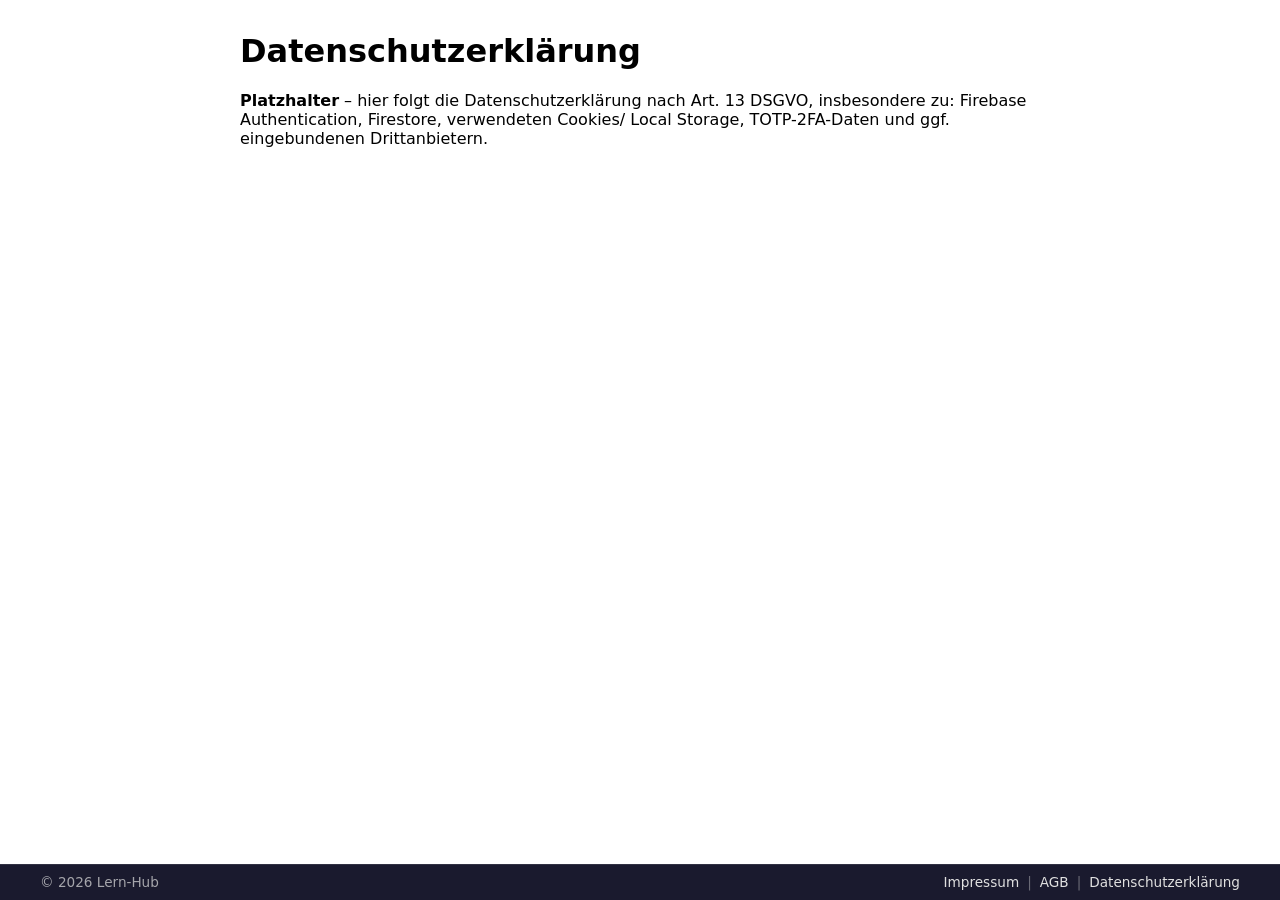
==== footer-datenschutz.html @ 0b38438c "Add files via upload" ====
<!DOCTYPE html>
<html lang="de">

<head>
    <meta charset="UTF-8">
    <meta name="viewport" content="width=device-width, initial-scale=1.0">
    <title>Datenschutzerklärung – Lern-Hub</title>
    <link rel="stylesheet" href="/footer-style.css">
</head>

<body>
    <main style="max-width: 800px; margin: 2rem auto; padding: 0 1rem; font-family: system-ui, sans-serif;">
        <h1>Datenschutzerklärung</h1>
        <p><strong>Platzhalter</strong> – hier folgt die Datenschutzerklärung nach Art. 13 DSGVO,
            insbesondere zu: Firebase Authentication, Firestore, verwendeten Cookies/
            Local Storage, TOTP-2FA-Daten und ggf. eingebundenen Drittanbietern.</p>
    </main>
    <script src="/footer-config.js"></script>
    <script src="/footer-app.js" defer></script>
</body>

</html>
---- footer-style.css ----
/* footer-style.css — Styling für #globaler-footer
   Gehört zum Footer-Baustein (footer-config.js, footer-app.js).
   Als externe Datei eingebunden -> Browser cached sie einmal
   projektweit statt bei jedem Seitenaufruf neu zu laden. */

#globaler-footer {
    position: fixed;
    bottom: 0;
    left: 0;
    width: 100%;
    background: #1a1a2e;
    color: #e0e0e0;
    font-family: system-ui, -apple-system, "Segoe UI", sans-serif;
    font-size: 0.85rem;
    z-index: 1000;
    border-top: 1px solid rgba(255, 255, 255, 0.1);
    box-sizing: border-box;
}

#globaler-footer .footer-inner {
    max-width: 1200px;
    margin: 0 auto;
    padding: 0.6rem 1rem;
    display: flex;
    flex-wrap: wrap;
    justify-content: space-between;
    align-items: center;
    gap: 0.5rem;
}

#globaler-footer .footer-copyright {
    opacity: 0.7;
}

#globaler-footer nav {
    display: flex;
    align-items: center;
    gap: 0.5rem;
}

#globaler-footer a {
    color: #e0e0e0;
    text-decoration: none;
}

#globaler-footer a:hover,
#globaler-footer a:focus-visible {
    text-decoration: underline;
    outline: none;
}

#globaler-footer .footer-trenner {
    opacity: 0.4;
}

/* Platz am Seitenende reservieren, damit der fixierte Footer keinen
   Inhalt verdeckt. Wird nur wirksam, wenn der Footer tatsächlich
   eingefügt wurde (siehe footer-app.js). */
body.hat-globalen-footer {
    padding-bottom: 3rem;
}

@media (max-width: 480px) {
    #globaler-footer .footer-inner {
        flex-direction: column;
        text-align: center;
    }
}
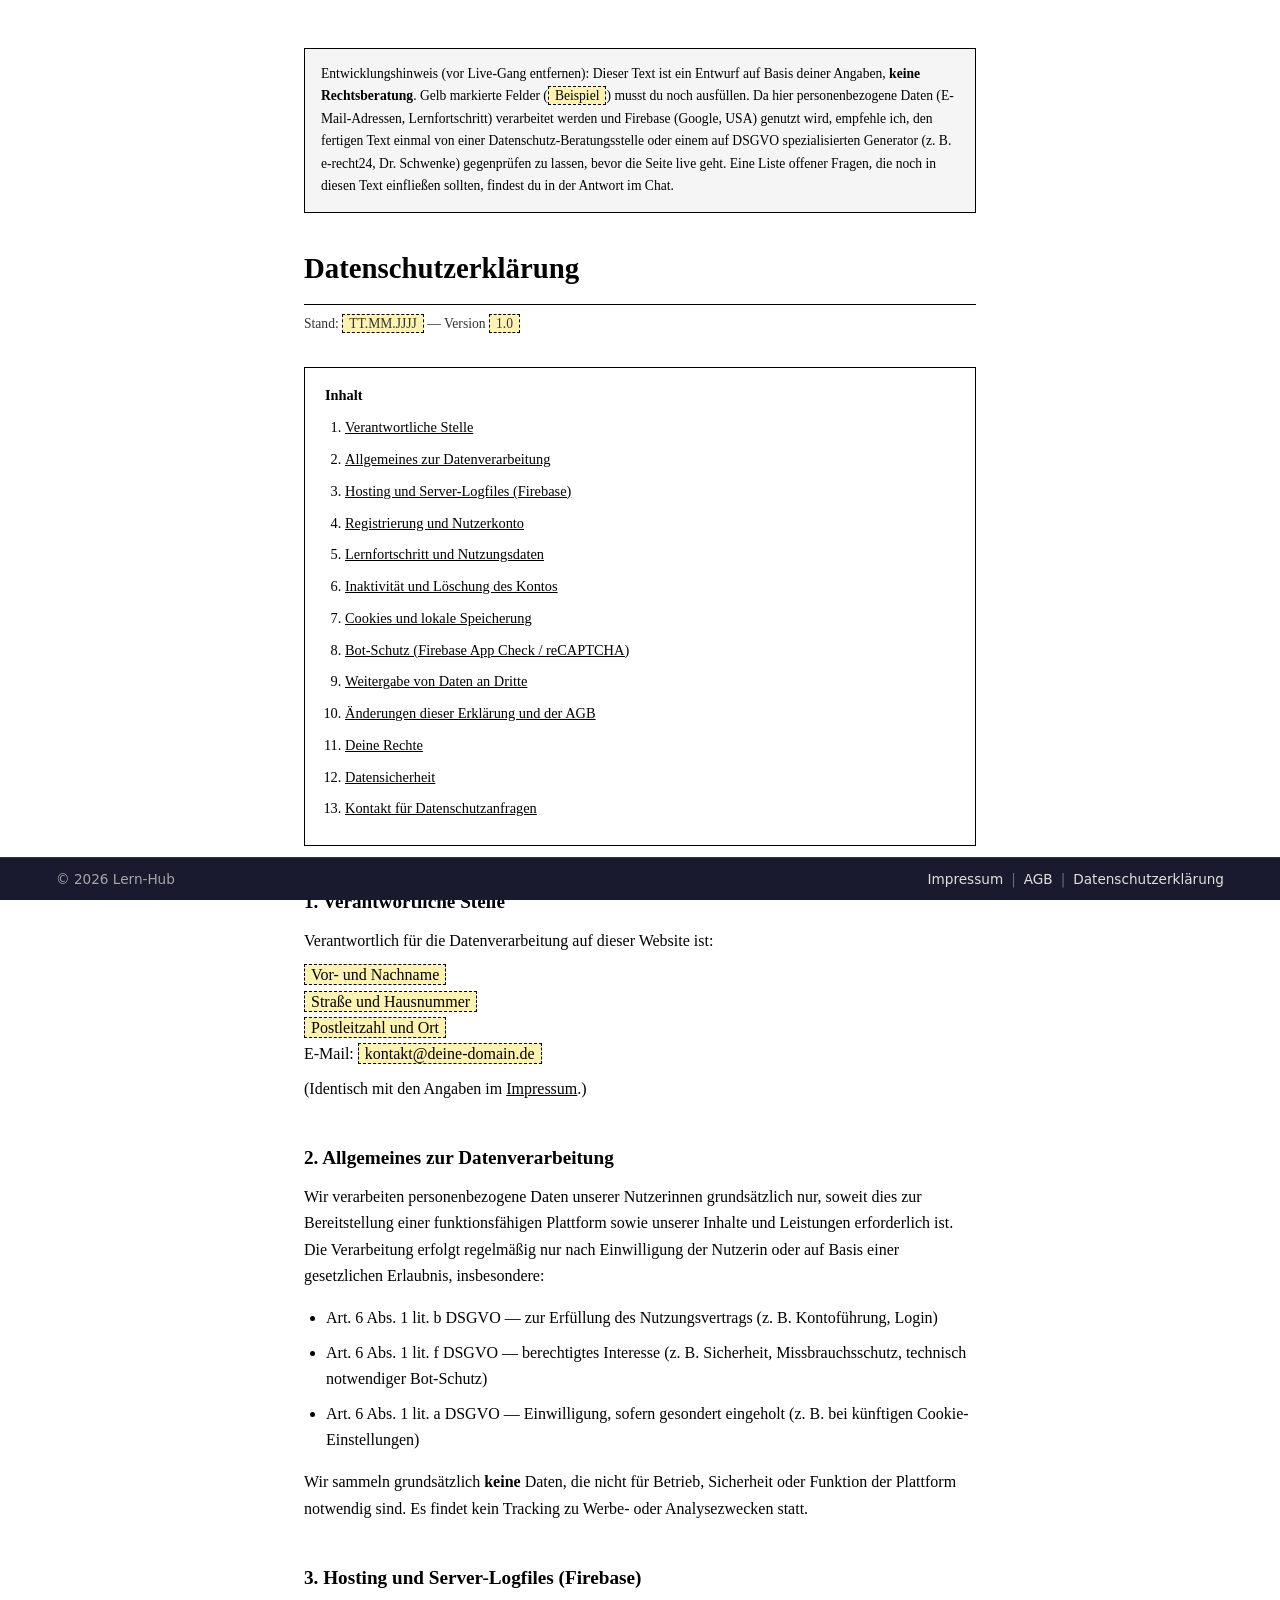
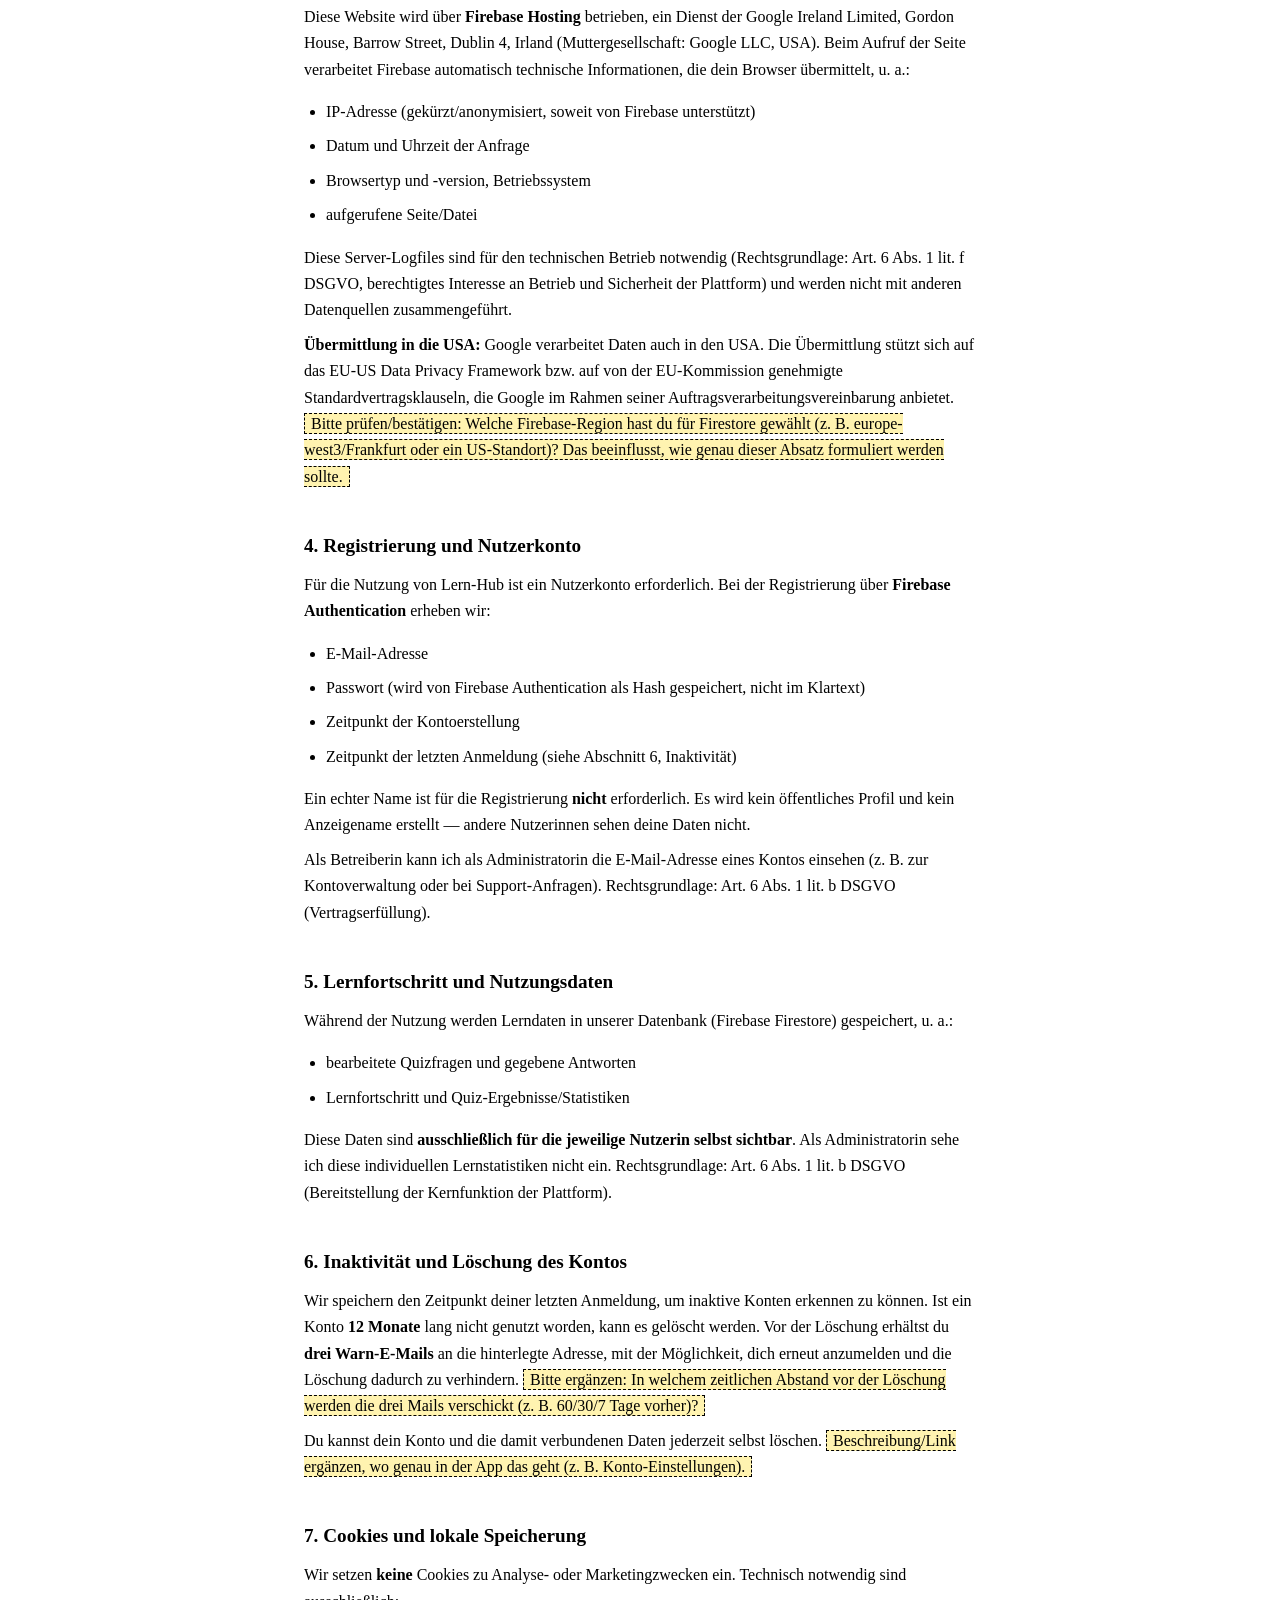
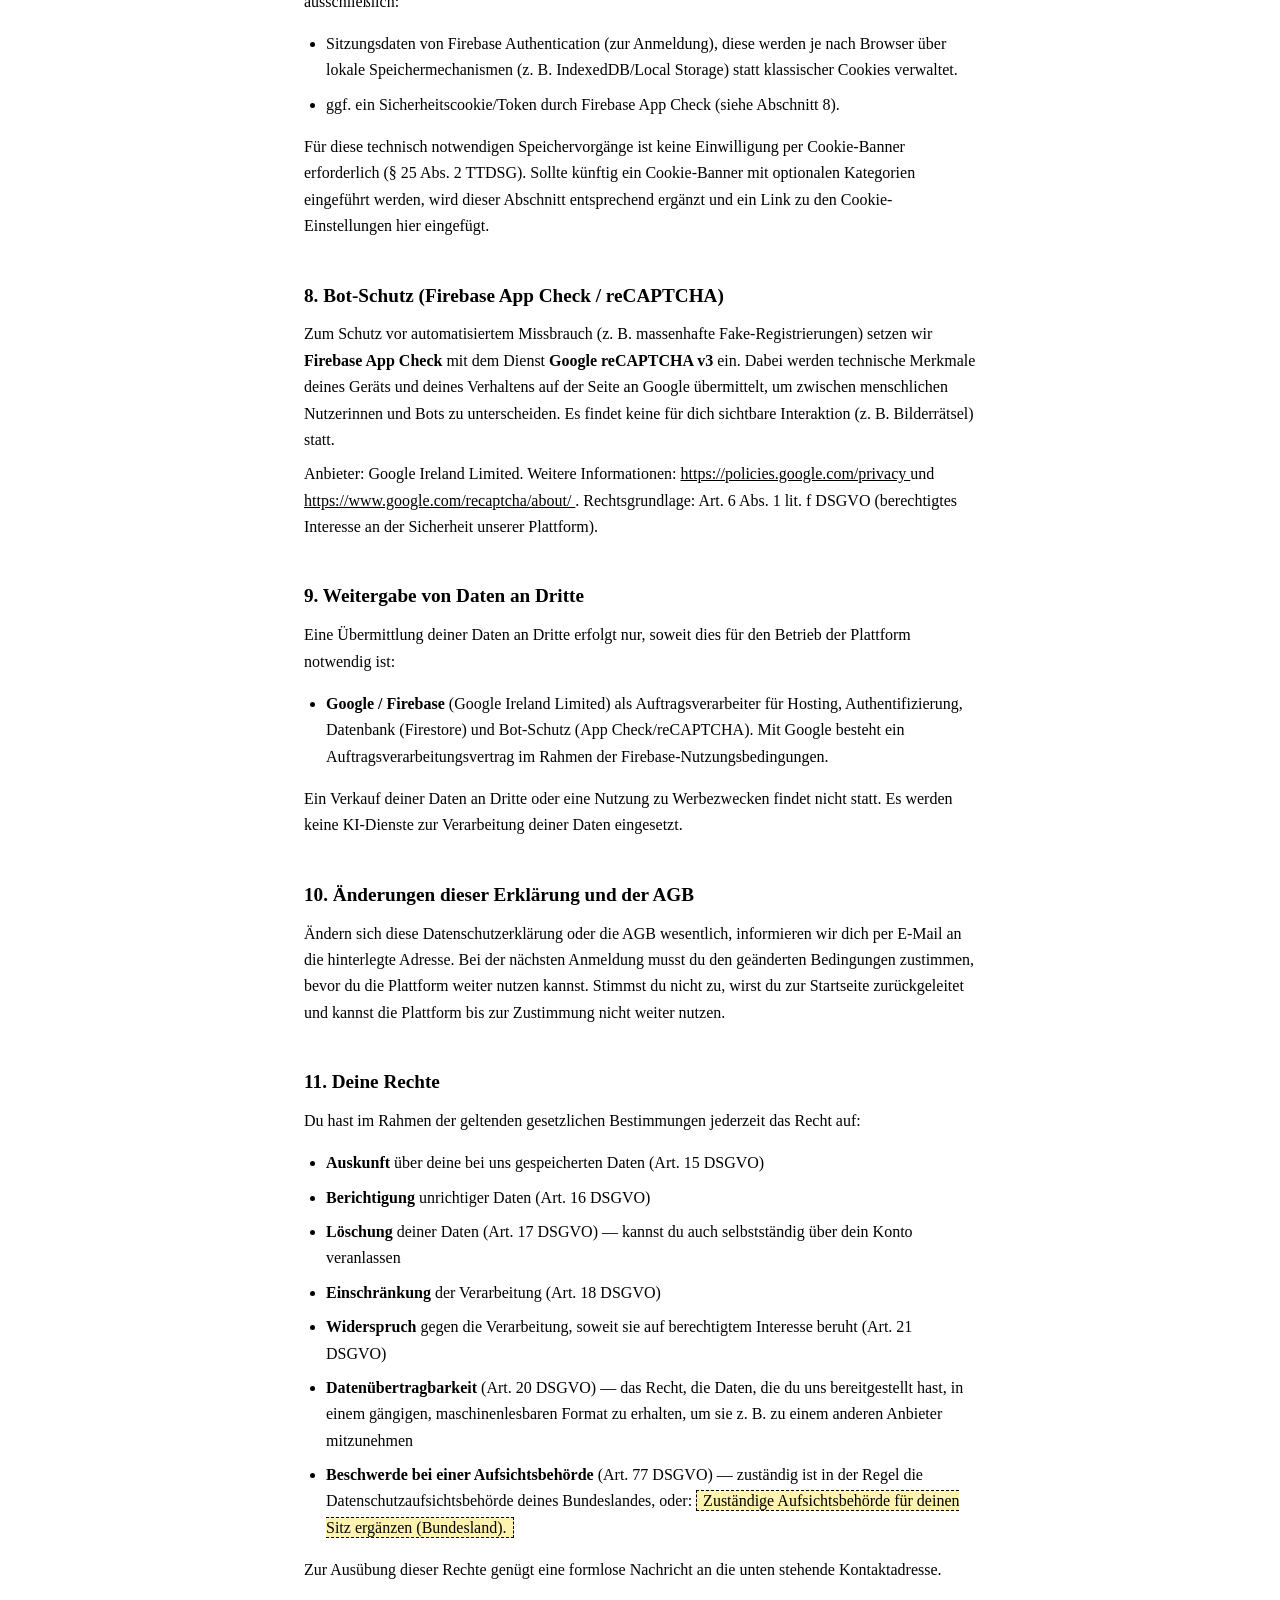
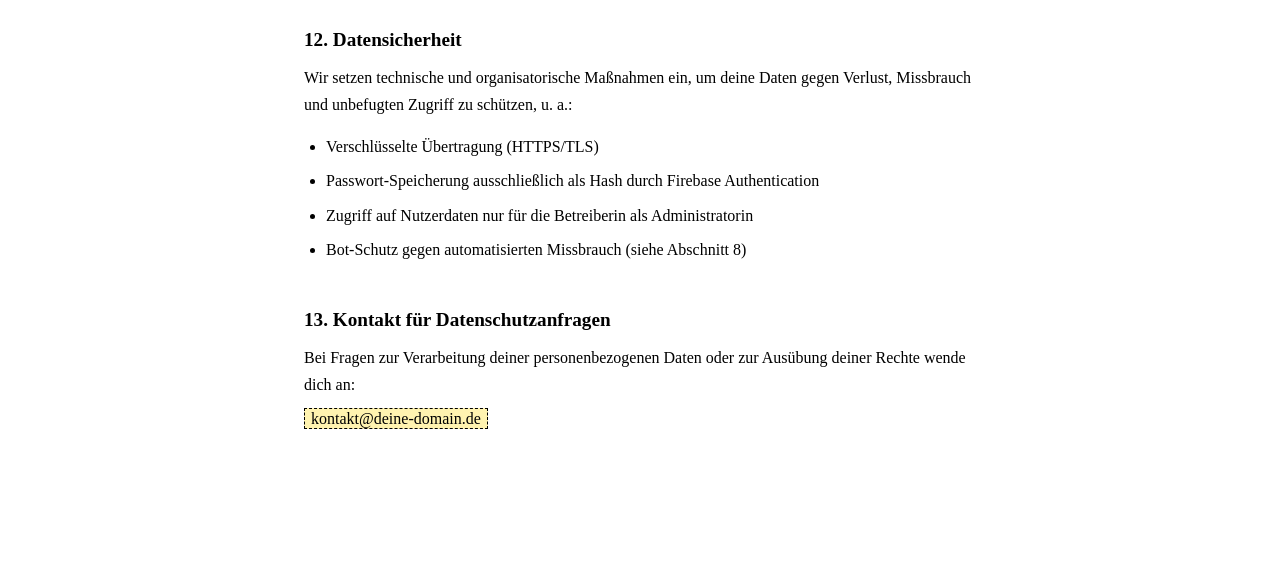
==== commit 1299c01b: "Revise footer-datenschutz.html with full privacy policy The document now includes a comprehensive pr" ====
--- a/footer-datenschutz.html
+++ b/footer-datenschutz.html
@@ -1,22 +1,355 @@
 <!DOCTYPE html>
 <html lang="de">
-
 <head>
-    <meta charset="UTF-8">
-    <meta name="viewport" content="width=device-width, initial-scale=1.0">
-    <title>Datenschutzerklärung – Lern-Hub</title>
-    <link rel="stylesheet" href="/footer-style.css">
+  <meta charset="UTF-8">
+  <meta name="viewport" content="width=device-width, initial-scale=1.0">
+  <title>Datenschutzerklärung – Lern-Hub</title>
+
+  <link rel="stylesheet" href="/footer-style.css">
+
+  <style>
+    :root {
+      --schrift: Georgia, "Times New Roman", Times, serif;
+    }
+    * { box-sizing: border-box; }
+    body {
+      margin: 0;
+      background: #ffffff;
+      color: #000000;
+      font-family: var(--schrift);
+      line-height: 1.65;
+    }
+    main {
+      max-width: 720px;
+      margin: 0 auto;
+      padding: 48px 24px 96px;
+    }
+    h1 {
+      font-size: 1.8rem;
+      margin: 0 0 8px;
+      border-bottom: 1px solid #000000;
+      padding-bottom: 12px;
+    }
+    .stand {
+      font-size: 0.85rem;
+      margin: 0 0 32px;
+      color: #333333;
+    }
+    h2 {
+      font-size: 1.2rem;
+      margin: 40px 0 10px;
+    }
+    h3 {
+      font-size: 1rem;
+      margin: 20px 0 6px;
+    }
+    p, li { margin: 0 0 8px; }
+    ul { padding-left: 22px; }
+    a { color: #000000; }
+    .platzhalter {
+      background: #fff3b0;
+      border: 1px dashed #000000;
+      padding: 1px 6px;
+    }
+    .hinweis-entwicklung {
+      margin: 0 0 32px;
+      padding: 14px 16px;
+      border: 1px solid #000000;
+      background: #f5f5f5;
+      font-size: 0.85rem;
+    }
+    nav.inhaltsverzeichnis {
+      margin: 0 0 32px;
+      padding: 16px 20px;
+      border: 1px solid #000000;
+      font-size: 0.9rem;
+    }
+    nav.inhaltsverzeichnis ol {
+      margin: 8px 0 0;
+      padding-left: 20px;
+    }
+  </style>
 </head>
-
 <body>
-    <main style="max-width: 800px; margin: 2rem auto; padding: 0 1rem; font-family: system-ui, sans-serif;">
-        <h1>Datenschutzerklärung</h1>
-        <p><strong>Platzhalter</strong> – hier folgt die Datenschutzerklärung nach Art. 13 DSGVO,
-            insbesondere zu: Firebase Authentication, Firestore, verwendeten Cookies/
-            Local Storage, TOTP-2FA-Daten und ggf. eingebundenen Drittanbietern.</p>
-    </main>
-    <script src="/footer-config.js"></script>
-    <script src="/footer-app.js" defer></script>
+  <main>
+
+    <p class="hinweis-entwicklung">
+      Entwicklungshinweis (vor Live-Gang entfernen): Dieser Text ist ein
+      Entwurf auf Basis deiner Angaben, <strong>keine Rechtsberatung</strong>.
+      Gelb markierte Felder (<span class="platzhalter">Beispiel</span>) musst
+      du noch ausfüllen. Da hier personenbezogene Daten (E-Mail-Adressen,
+      Lernfortschritt) verarbeitet werden und Firebase (Google, USA) genutzt
+      wird, empfehle ich, den fertigen Text einmal von einer
+      Datenschutz-Beratungsstelle oder einem auf DSGVO spezialisierten
+      Generator (z. B. e-recht24, Dr. Schwenke) gegenprüfen zu lassen, bevor
+      die Seite live geht. Eine Liste offener Fragen, die noch in diesen
+      Text einfließen sollten, findest du in der Antwort im Chat.
+    </p>
+
+    <h1>Datenschutzerklärung</h1>
+    <p class="stand">Stand: <span class="platzhalter">TT.MM.JJJJ</span> — Version <span class="platzhalter">1.0</span></p>
+
+    <nav class="inhaltsverzeichnis" aria-label="Inhaltsverzeichnis">
+      <strong>Inhalt</strong>
+      <ol>
+        <li><a href="#verantwortliche-stelle">Verantwortliche Stelle</a></li>
+        <li><a href="#allgemeines">Allgemeines zur Datenverarbeitung</a></li>
+        <li><a href="#hosting">Hosting und Server-Logfiles (Firebase)</a></li>
+        <li><a href="#konto">Registrierung und Nutzerkonto</a></li>
+        <li><a href="#lernfortschritt">Lernfortschritt und Nutzungsdaten</a></li>
+        <li><a href="#inaktivitaet">Inaktivität und Löschung des Kontos</a></li>
+        <li><a href="#cookies">Cookies und lokale Speicherung</a></li>
+        <li><a href="#recaptcha">Bot-Schutz (Firebase App Check / reCAPTCHA)</a></li>
+        <li><a href="#drittanbieter">Weitergabe von Daten an Dritte</a></li>
+        <li><a href="#aenderungen">Änderungen dieser Erklärung und der AGB</a></li>
+        <li><a href="#rechte">Deine Rechte</a></li>
+        <li><a href="#sicherheit">Datensicherheit</a></li>
+        <li><a href="#kontakt">Kontakt für Datenschutzanfragen</a></li>
+      </ol>
+    </nav>
+
+    <h2 id="verantwortliche-stelle">1. Verantwortliche Stelle</h2>
+    <p>Verantwortlich für die Datenverarbeitung auf dieser Website ist:</p>
+    <p>
+      <span class="platzhalter">Vor- und Nachname</span><br>
+      <span class="platzhalter">Straße und Hausnummer</span><br>
+      <span class="platzhalter">Postleitzahl und Ort</span><br>
+      E-Mail: <span class="platzhalter">kontakt@deine-domain.de</span>
+    </p>
+    <p>(Identisch mit den Angaben im <a href="/footer-impressum.html">Impressum</a>.)</p>
+
+    <h2 id="allgemeines">2. Allgemeines zur Datenverarbeitung</h2>
+    <p>
+      Wir verarbeiten personenbezogene Daten unserer Nutzerinnen grundsätzlich
+      nur, soweit dies zur Bereitstellung einer funktionsfähigen Plattform
+      sowie unserer Inhalte und Leistungen erforderlich ist. Die Verarbeitung
+      erfolgt regelmäßig nur nach Einwilligung der Nutzerin oder auf Basis
+      einer gesetzlichen Erlaubnis, insbesondere:
+    </p>
+    <ul>
+      <li>Art. 6 Abs. 1 lit. b DSGVO — zur Erfüllung des Nutzungsvertrags (z. B. Kontoführung, Login)</li>
+      <li>Art. 6 Abs. 1 lit. f DSGVO — berechtigtes Interesse (z. B. Sicherheit, Missbrauchsschutz, technisch notwendiger Bot-Schutz)</li>
+      <li>Art. 6 Abs. 1 lit. a DSGVO — Einwilligung, sofern gesondert eingeholt (z. B. bei künftigen Cookie-Einstellungen)</li>
+    </ul>
+    <p>
+      Wir sammeln grundsätzlich <strong>keine</strong> Daten, die nicht für
+      Betrieb, Sicherheit oder Funktion der Plattform notwendig sind. Es
+      findet kein Tracking zu Werbe- oder Analysezwecken statt.
+    </p>
+
+    <h2 id="hosting">3. Hosting und Server-Logfiles (Firebase)</h2>
+    <p>
+      Diese Website wird über <strong>Firebase Hosting</strong> betrieben, ein
+      Dienst der Google Ireland Limited, Gordon House, Barrow Street, Dublin
+      4, Irland (Muttergesellschaft: Google LLC, USA). Beim Aufruf der Seite
+      verarbeitet Firebase automatisch technische Informationen, die dein
+      Browser übermittelt, u. a.:
+    </p>
+    <ul>
+      <li>IP-Adresse (gekürzt/anonymisiert, soweit von Firebase unterstützt)</li>
+      <li>Datum und Uhrzeit der Anfrage</li>
+      <li>Browsertyp und -version, Betriebssystem</li>
+      <li>aufgerufene Seite/Datei</li>
+    </ul>
+    <p>
+      Diese Server-Logfiles sind für den technischen Betrieb notwendig
+      (Rechtsgrundlage: Art. 6 Abs. 1 lit. f DSGVO, berechtigtes Interesse an
+      Betrieb und Sicherheit der Plattform) und werden nicht mit anderen
+      Datenquellen zusammengeführt.
+    </p>
+    <p>
+      <strong>Übermittlung in die USA:</strong> Google verarbeitet Daten auch
+      in den USA. Die Übermittlung stützt sich auf das
+      EU-US Data Privacy Framework bzw. auf von der EU-Kommission genehmigte
+      Standardvertragsklauseln, die Google im Rahmen seiner
+      Auftragsverarbeitungsvereinbarung anbietet.
+      <span class="platzhalter">
+        Bitte prüfen/bestätigen: Welche Firebase-Region hast du für Firestore
+        gewählt (z. B. europe-west3/Frankfurt oder ein US-Standort)? Das
+        beeinflusst, wie genau dieser Absatz formuliert werden sollte.
+      </span>
+    </p>
+
+    <h2 id="konto">4. Registrierung und Nutzerkonto</h2>
+    <p>
+      Für die Nutzung von Lern-Hub ist ein Nutzerkonto erforderlich. Bei der
+      Registrierung über <strong>Firebase Authentication</strong> erheben wir:
+    </p>
+    <ul>
+      <li>E-Mail-Adresse</li>
+      <li>Passwort (wird von Firebase Authentication als Hash gespeichert, nicht im Klartext)</li>
+      <li>Zeitpunkt der Kontoerstellung</li>
+      <li>Zeitpunkt der letzten Anmeldung (siehe Abschnitt 6, Inaktivität)</li>
+    </ul>
+    <p>
+      Ein echter Name ist für die Registrierung <strong>nicht</strong>
+      erforderlich. Es wird kein öffentliches Profil und kein Anzeigename
+      erstellt — andere Nutzerinnen sehen deine Daten nicht.
+    </p>
+    <p>
+      Als Betreiberin kann ich als Administratorin die E-Mail-Adresse eines
+      Kontos einsehen (z. B. zur Kontoverwaltung oder bei Support-Anfragen).
+      Rechtsgrundlage: Art. 6 Abs. 1 lit. b DSGVO (Vertragserfüllung).
+    </p>
+
+    <h2 id="lernfortschritt">5. Lernfortschritt und Nutzungsdaten</h2>
+    <p>
+      Während der Nutzung werden Lerndaten in unserer Datenbank
+      (Firebase Firestore) gespeichert, u. a.:
+    </p>
+    <ul>
+      <li>bearbeitete Quizfragen und gegebene Antworten</li>
+      <li>Lernfortschritt und Quiz-Ergebnisse/Statistiken</li>
+    </ul>
+    <p>
+      Diese Daten sind <strong>ausschließlich für die jeweilige Nutzerin
+      selbst sichtbar</strong>. Als Administratorin sehe ich diese
+      individuellen Lernstatistiken nicht ein. Rechtsgrundlage: Art. 6
+      Abs. 1 lit. b DSGVO (Bereitstellung der Kernfunktion der Plattform).
+    </p>
+
+    <h2 id="inaktivitaet">6. Inaktivität und Löschung des Kontos</h2>
+    <p>
+      Wir speichern den Zeitpunkt deiner letzten Anmeldung, um inaktive
+      Konten erkennen zu können. Ist ein Konto <strong>12 Monate</strong>
+      lang nicht genutzt worden, kann es gelöscht werden. Vor der Löschung
+      erhältst du <strong>drei Warn-E-Mails</strong> an die hinterlegte
+      Adresse, mit der Möglichkeit, dich erneut anzumelden und die Löschung
+      dadurch zu verhindern.
+      <span class="platzhalter">
+        Bitte ergänzen: In welchem zeitlichen Abstand vor der Löschung werden
+        die drei Mails verschickt (z. B. 60/30/7 Tage vorher)?
+      </span>
+    </p>
+    <p>
+      Du kannst dein Konto und die damit verbundenen Daten jederzeit selbst
+      löschen. <span class="platzhalter">Beschreibung/Link ergänzen, wo genau in der App das geht (z. B. Konto-Einstellungen).</span>
+    </p>
+
+    <h2 id="cookies">7. Cookies und lokale Speicherung</h2>
+    <p>
+      Wir setzen <strong>keine</strong> Cookies zu Analyse- oder
+      Marketingzwecken ein. Technisch notwendig sind ausschließlich:
+    </p>
+    <ul>
+      <li>
+        Sitzungsdaten von Firebase Authentication (zur Anmeldung), diese
+        werden je nach Browser über lokale Speichermechanismen (z. B.
+        IndexedDB/Local Storage) statt klassischer Cookies verwaltet.
+      </li>
+      <li>
+        ggf. ein Sicherheitscookie/Token durch Firebase App Check (siehe
+        Abschnitt 8).
+      </li>
+    </ul>
+    <p>
+      Für diese technisch notwendigen Speichervorgänge ist keine Einwilligung
+      per Cookie-Banner erforderlich (§ 25 Abs. 2 TTDSG). Sollte künftig ein
+      Cookie-Banner mit optionalen Kategorien eingeführt werden, wird dieser
+      Abschnitt entsprechend ergänzt und ein Link zu den
+      Cookie-Einstellungen hier eingefügt.
+    </p>
+
+    <h2 id="recaptcha">8. Bot-Schutz (Firebase App Check / reCAPTCHA)</h2>
+    <p>
+      Zum Schutz vor automatisiertem Missbrauch (z. B. massenhafte
+      Fake-Registrierungen) setzen wir <strong>Firebase App Check</strong>
+      mit dem Dienst <strong>Google reCAPTCHA v3</strong> ein. Dabei werden
+      technische Merkmale deines Geräts und deines Verhaltens auf der Seite
+      an Google übermittelt, um zwischen menschlichen Nutzerinnen und Bots zu
+      unterscheiden. Es findet keine für dich sichtbare Interaktion (z. B.
+      Bilderrätsel) statt.
+    </p>
+    <p>
+      Anbieter: Google Ireland Limited. Weitere Informationen:
+      <a href="https://policies.google.com/privacy" rel="noopener noreferrer">
+        https://policies.google.com/privacy
+      </a>
+      und
+      <a href="https://www.google.com/recaptcha/about/" rel="noopener noreferrer">
+        https://www.google.com/recaptcha/about/
+      </a>.
+      Rechtsgrundlage: Art. 6 Abs. 1 lit. f DSGVO (berechtigtes Interesse an
+      der Sicherheit unserer Plattform).
+    </p>
+
+    <h2 id="drittanbieter">9. Weitergabe von Daten an Dritte</h2>
+    <p>
+      Eine Übermittlung deiner Daten an Dritte erfolgt nur, soweit dies für
+      den Betrieb der Plattform notwendig ist:
+    </p>
+    <ul>
+      <li>
+        <strong>Google / Firebase</strong> (Google Ireland Limited) als
+        Auftragsverarbeiter für Hosting, Authentifizierung, Datenbank
+        (Firestore) und Bot-Schutz (App Check/reCAPTCHA). Mit Google besteht
+        ein Auftragsverarbeitungsvertrag im Rahmen der Firebase-Nutzungsbedingungen.
+      </li>
+    </ul>
+    <p>
+      Ein Verkauf deiner Daten an Dritte oder eine Nutzung zu
+      Werbezwecken findet nicht statt. Es werden keine KI-Dienste zur
+      Verarbeitung deiner Daten eingesetzt.
+    </p>
+
+    <h2 id="aenderungen">10. Änderungen dieser Erklärung und der AGB</h2>
+    <p>
+      Ändern sich diese Datenschutzerklärung oder die AGB wesentlich,
+      informieren wir dich per E-Mail an die hinterlegte Adresse. Bei der
+      nächsten Anmeldung musst du den geänderten Bedingungen zustimmen,
+      bevor du die Plattform weiter nutzen kannst. Stimmst du nicht zu,
+      wirst du zur Startseite zurückgeleitet und kannst die Plattform bis
+      zur Zustimmung nicht weiter nutzen.
+    </p>
+
+    <h2 id="rechte">11. Deine Rechte</h2>
+    <p>Du hast im Rahmen der geltenden gesetzlichen Bestimmungen jederzeit das Recht auf:</p>
+    <ul>
+      <li><strong>Auskunft</strong> über deine bei uns gespeicherten Daten (Art. 15 DSGVO)</li>
+      <li><strong>Berichtigung</strong> unrichtiger Daten (Art. 16 DSGVO)</li>
+      <li><strong>Löschung</strong> deiner Daten (Art. 17 DSGVO) — kannst du auch selbstständig über dein Konto veranlassen</li>
+      <li><strong>Einschränkung</strong> der Verarbeitung (Art. 18 DSGVO)</li>
+      <li><strong>Widerspruch</strong> gegen die Verarbeitung, soweit sie auf berechtigtem Interesse beruht (Art. 21 DSGVO)</li>
+      <li>
+        <strong>Datenübertragbarkeit</strong> (Art. 20 DSGVO) — das Recht, die
+        Daten, die du uns bereitgestellt hast, in einem gängigen,
+        maschinenlesbaren Format zu erhalten, um sie z. B. zu einem anderen
+        Anbieter mitzunehmen
+      </li>
+      <li>
+        <strong>Beschwerde bei einer Aufsichtsbehörde</strong> (Art. 77 DSGVO)
+        — zuständig ist in der Regel die Datenschutzaufsichtsbehörde deines
+        Bundeslandes, oder:
+        <span class="platzhalter">Zuständige Aufsichtsbehörde für deinen Sitz ergänzen (Bundesland).</span>
+      </li>
+    </ul>
+    <p>Zur Ausübung dieser Rechte genügt eine formlose Nachricht an die unten stehende Kontaktadresse.</p>
+
+    <h2 id="sicherheit">12. Datensicherheit</h2>
+    <p>
+      Wir setzen technische und organisatorische Maßnahmen ein, um deine
+      Daten gegen Verlust, Missbrauch und unbefugten Zugriff zu schützen,
+      u. a.:
+    </p>
+    <ul>
+      <li>Verschlüsselte Übertragung (HTTPS/TLS)</li>
+      <li>Passwort-Speicherung ausschließlich als Hash durch Firebase Authentication</li>
+      <li>Zugriff auf Nutzerdaten nur für die Betreiberin als Administratorin</li>
+      <li>Bot-Schutz gegen automatisierten Missbrauch (siehe Abschnitt 8)</li>
+    </ul>
+
+    <h2 id="kontakt">13. Kontakt für Datenschutzanfragen</h2>
+    <p>
+      Bei Fragen zur Verarbeitung deiner personenbezogenen Daten oder zur
+      Ausübung deiner Rechte wende dich an:
+    </p>
+    <p>
+      <span class="platzhalter">kontakt@deine-domain.de</span>
+    </p>
+
+  </main>
+
+  <script src="/footer-config.js"></script>
+  <script src="/footer-app.js" defer></script>
 </body>
-
-</html>+</html>
